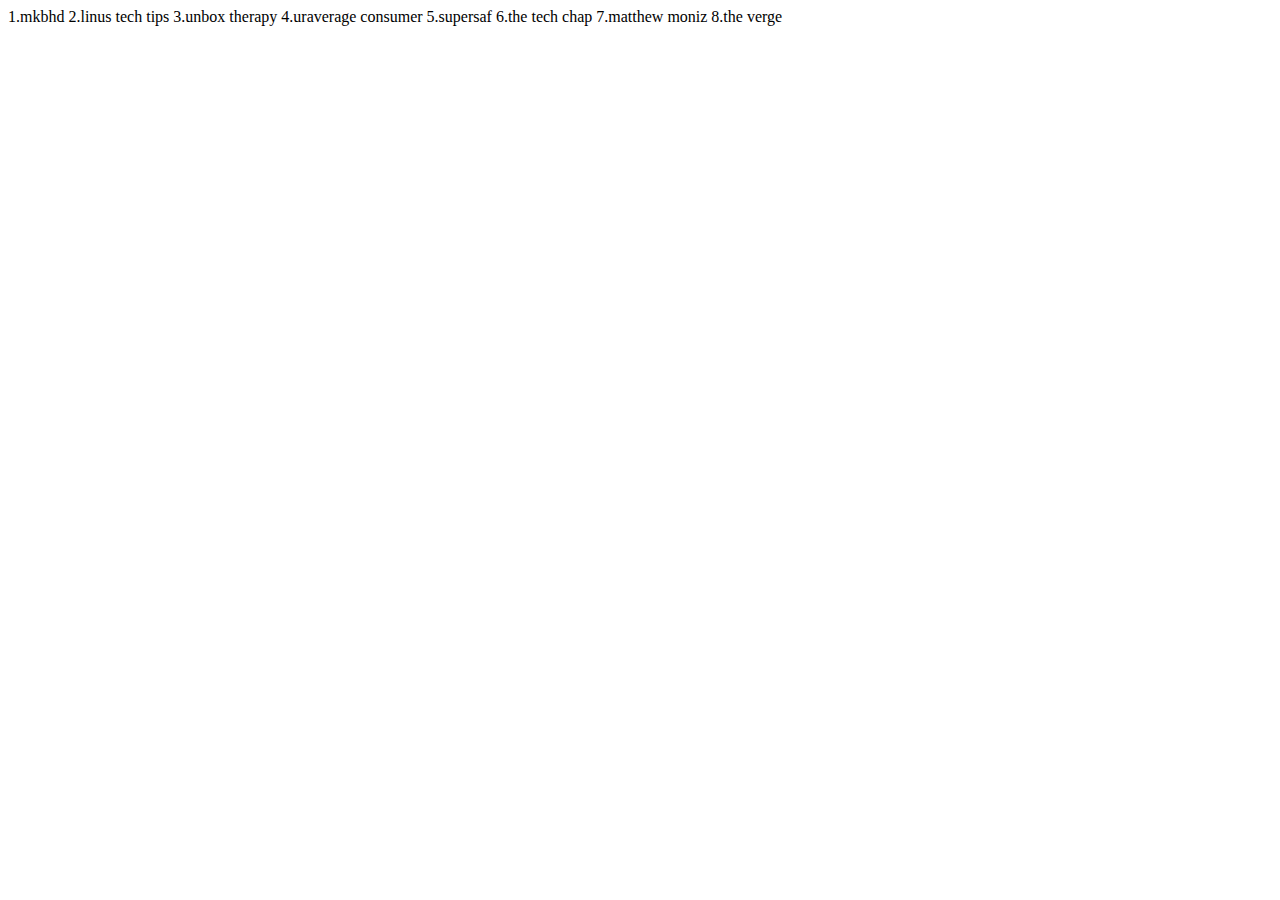
==== tech-youtubers.html @ 6c13b47b "add initial page structure" ====
<!DOCTYPE html>
<html>
  <head>
    <title>Best tech youtubers</title>
  </head>
  <body>
    1.mkbhd
    2.linus tech tips
    3.unbox therapy
    4.uraverage consumer
    5.supersaf
    6.the tech chap
    7.matthew moniz
    8.the verge
  </body>
</html>
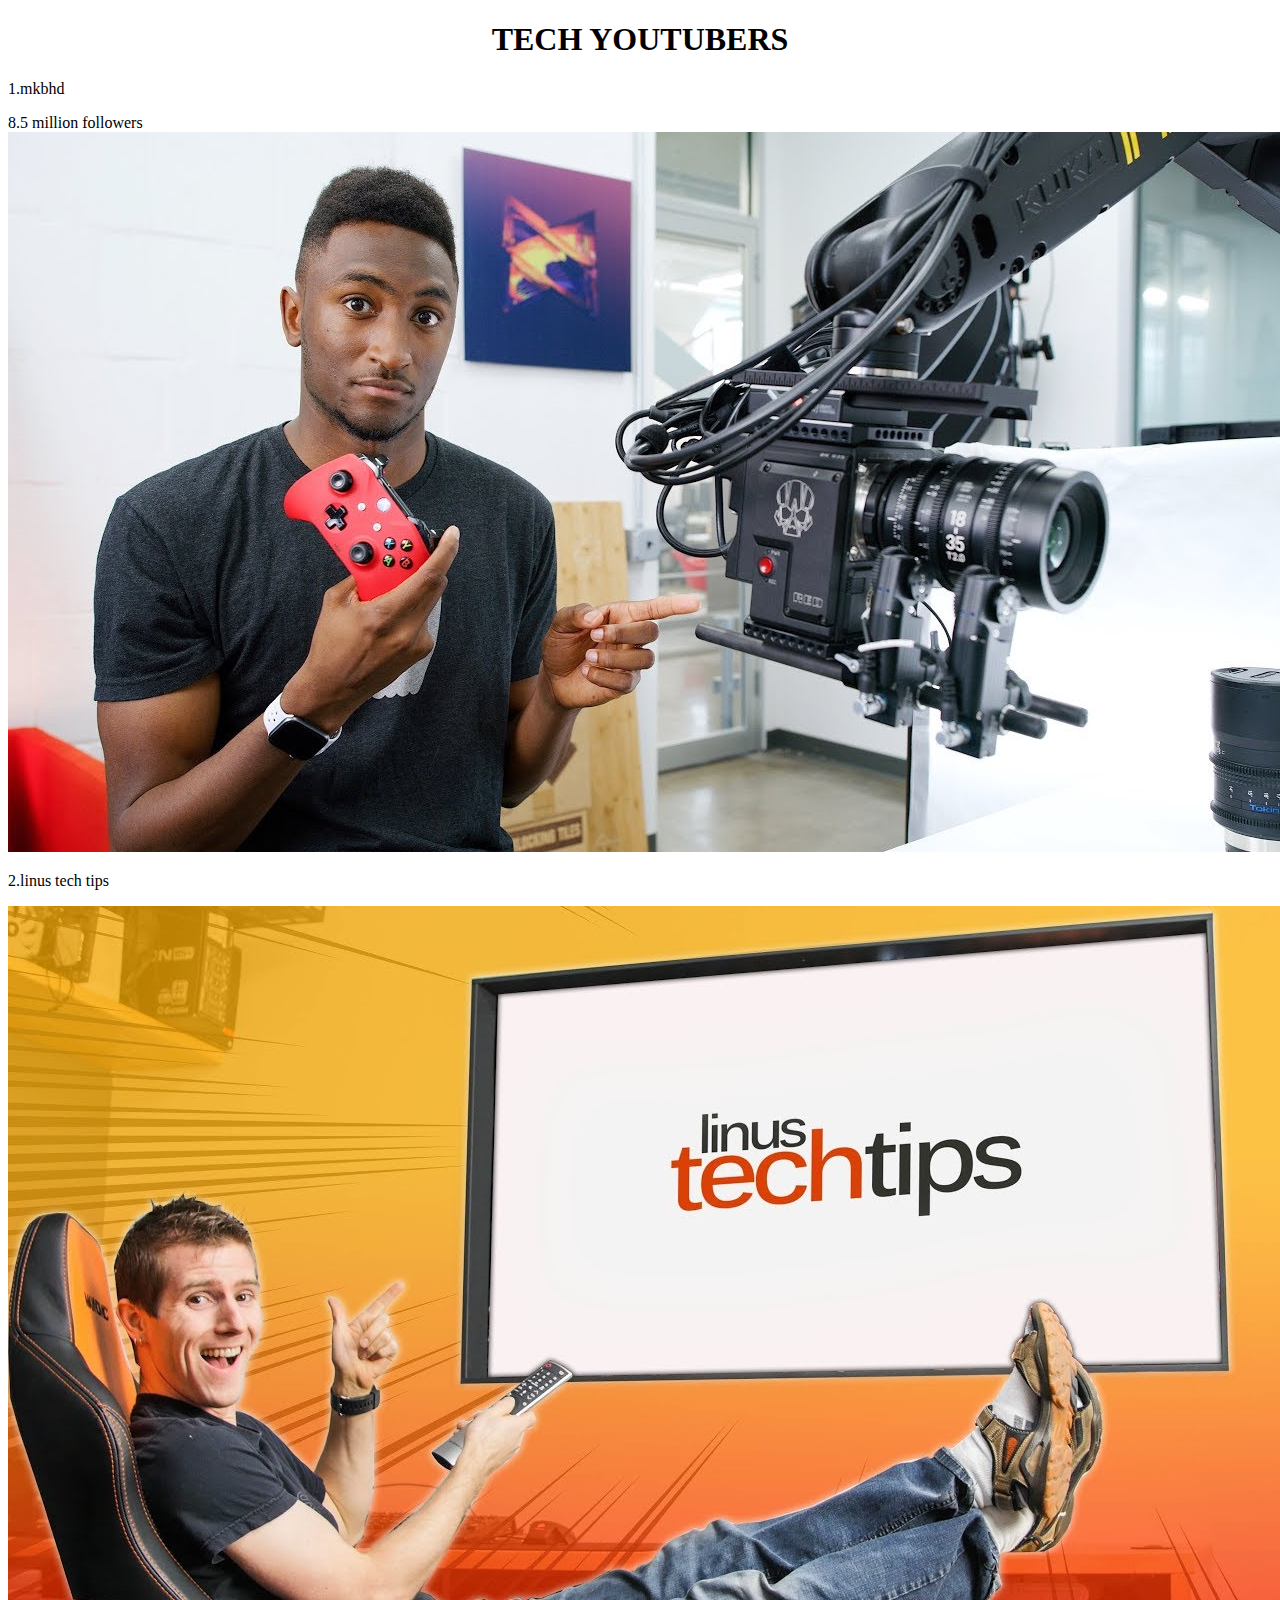
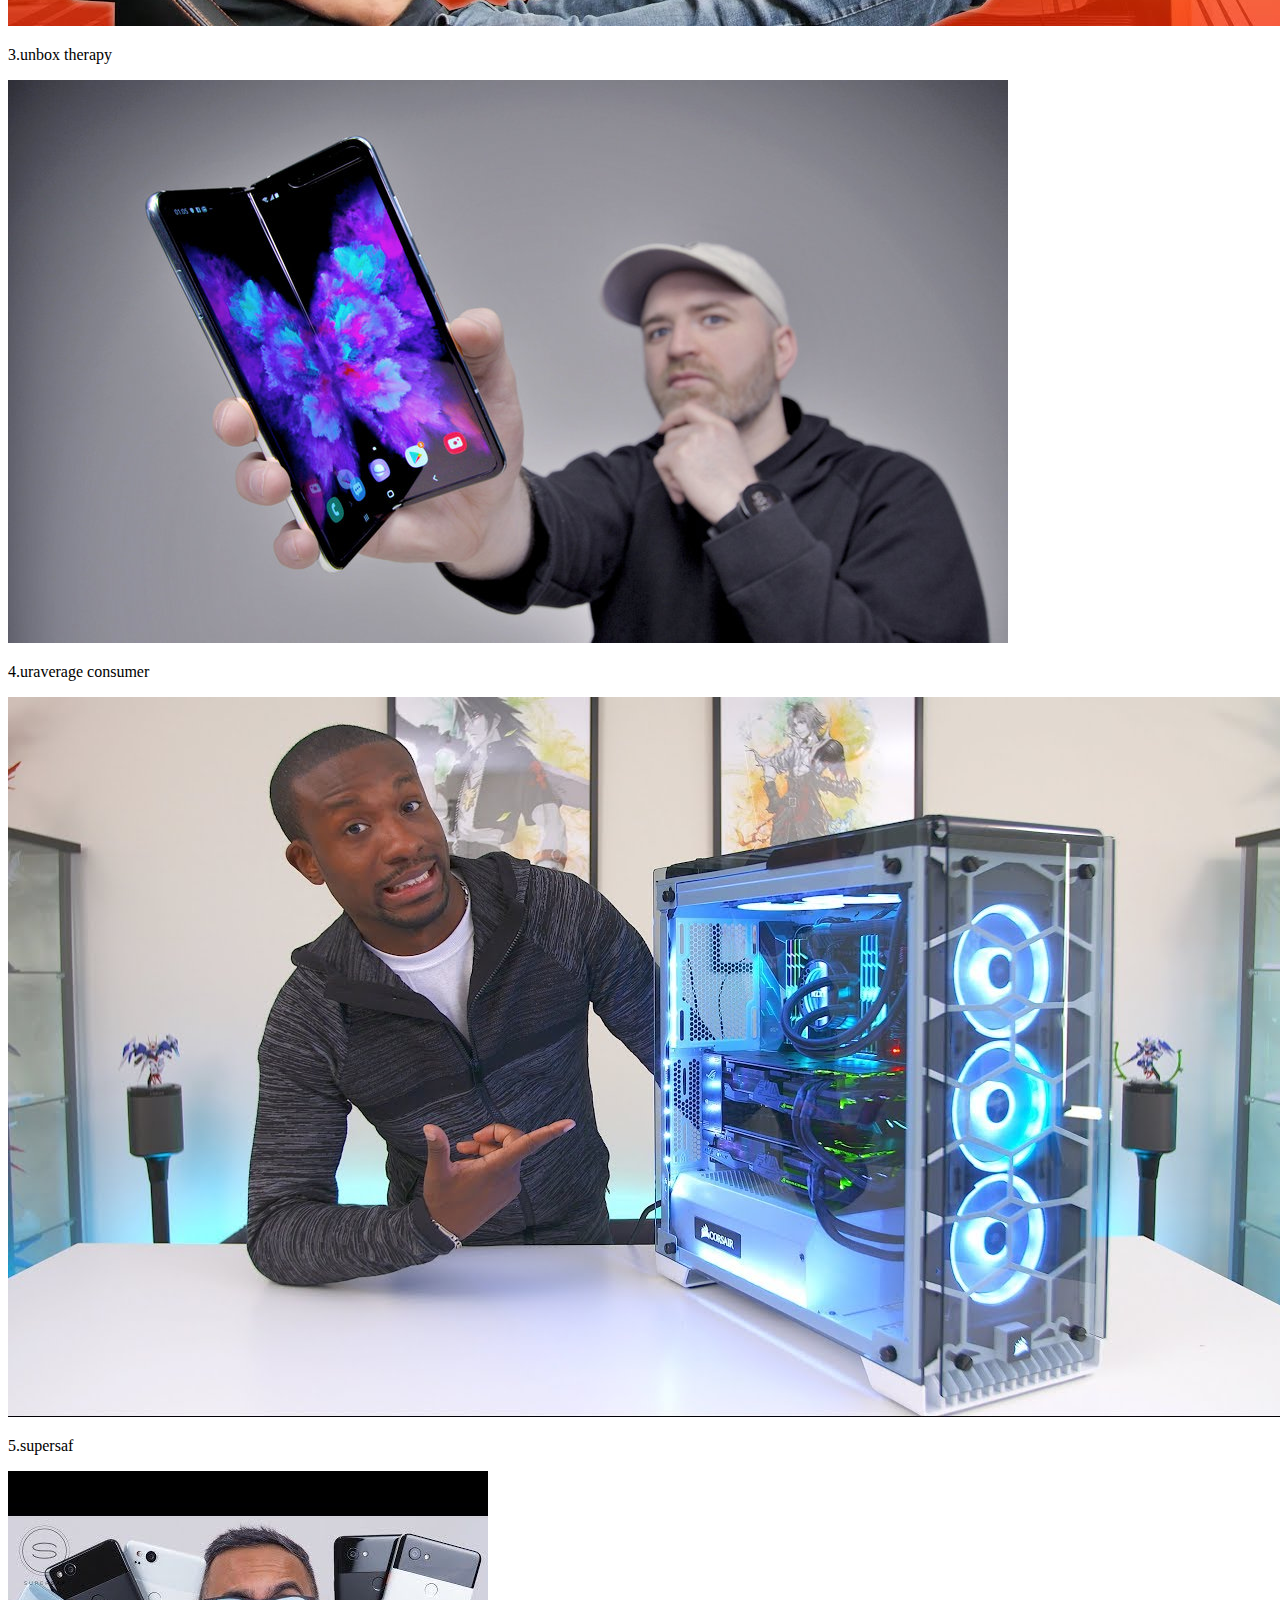
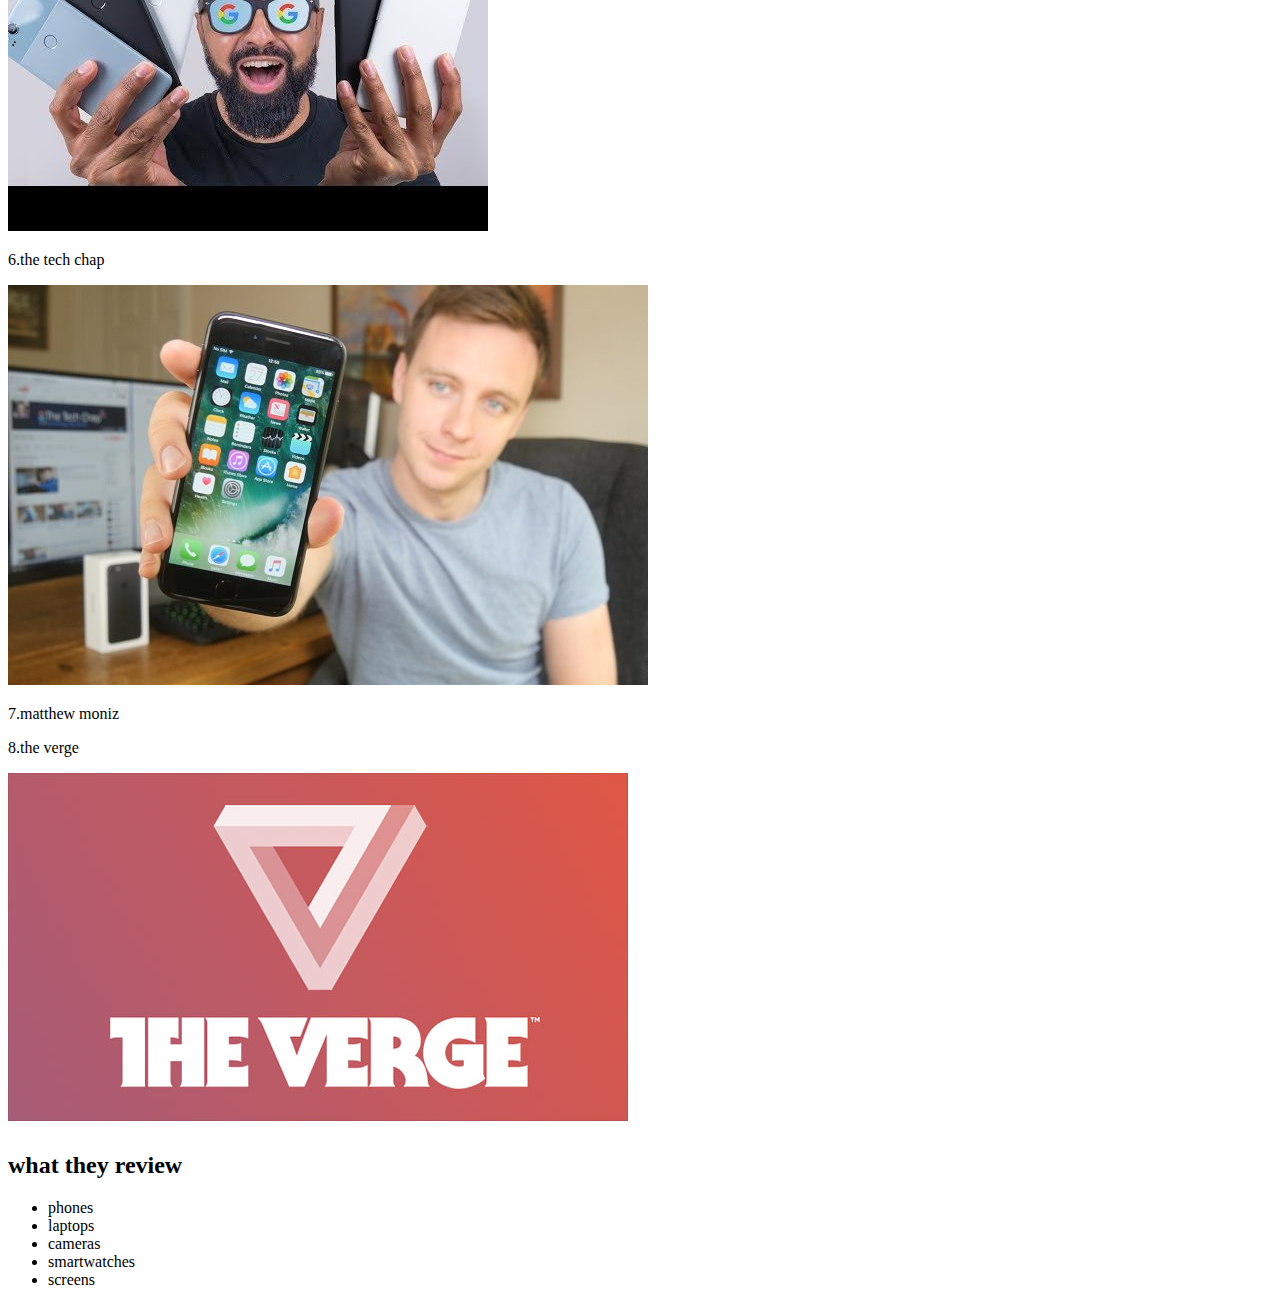
==== commit 126e2fbf: "change name of favorite-things.html file to index.html." ====
--- a/tech-youtubers.html
+++ b/tech-youtubers.html
@@ -1,16 +1,35 @@
 <!DOCTYPE html>
 <html>
-  <head>
-    <title>Best tech youtubers</title>
-  </head>
-  <body>
-    1.mkbhd
-    2.linus tech tips
-    3.unbox therapy
-    4.uraverage consumer
-    5.supersaf
-    6.the tech chap
-    7.matthew moniz
-    8.the verge
-  </body>
+
+<head>
+  <title>Best tech youtubers</title>
+</head>
+
+<body>
+  <h1>TECH YOUTUBERS</h1>
+<link href="css/style1.css" rel="stylesheet" type="text/css">
+  <p>1.mkbhd</p>  8.5 million followers
+  <img src="mkbhd.jpg" alt="a photo of a person">
+  <p>2.linus tech tips</p>
+  <img src="Linus.jpg">
+  <p>3.unbox therapy</p>
+  <img src="unbox.jpg">
+  <P> 4.uraverage consumer</p>
+    <img src="ur.jpg">
+  <p> 5.supersaf</p>
+  <img src="su.jpg">
+  <p> 6.the tech chap</p>
+    <img src="te.jpeg">
+  <p> 7.matthew moniz</p>
+  <p> 8.the verge</p>
+  <img src="ve.jpeg">
+  <h2>what they review</h2>
+  <ul>
+    <li>phones</li>
+    <li>laptops</li>
+    <li>cameras</li>
+    <li>smartwatches</li>
+    <li>screens</li>
+</body>
+
 </html>
--- a/css/style1.css
+++ b/css/style1.css
@@ -0,0 +1,5 @@
+h1{
+  colour:red;
+  font-style:old-english;
+  text-align:center
+}
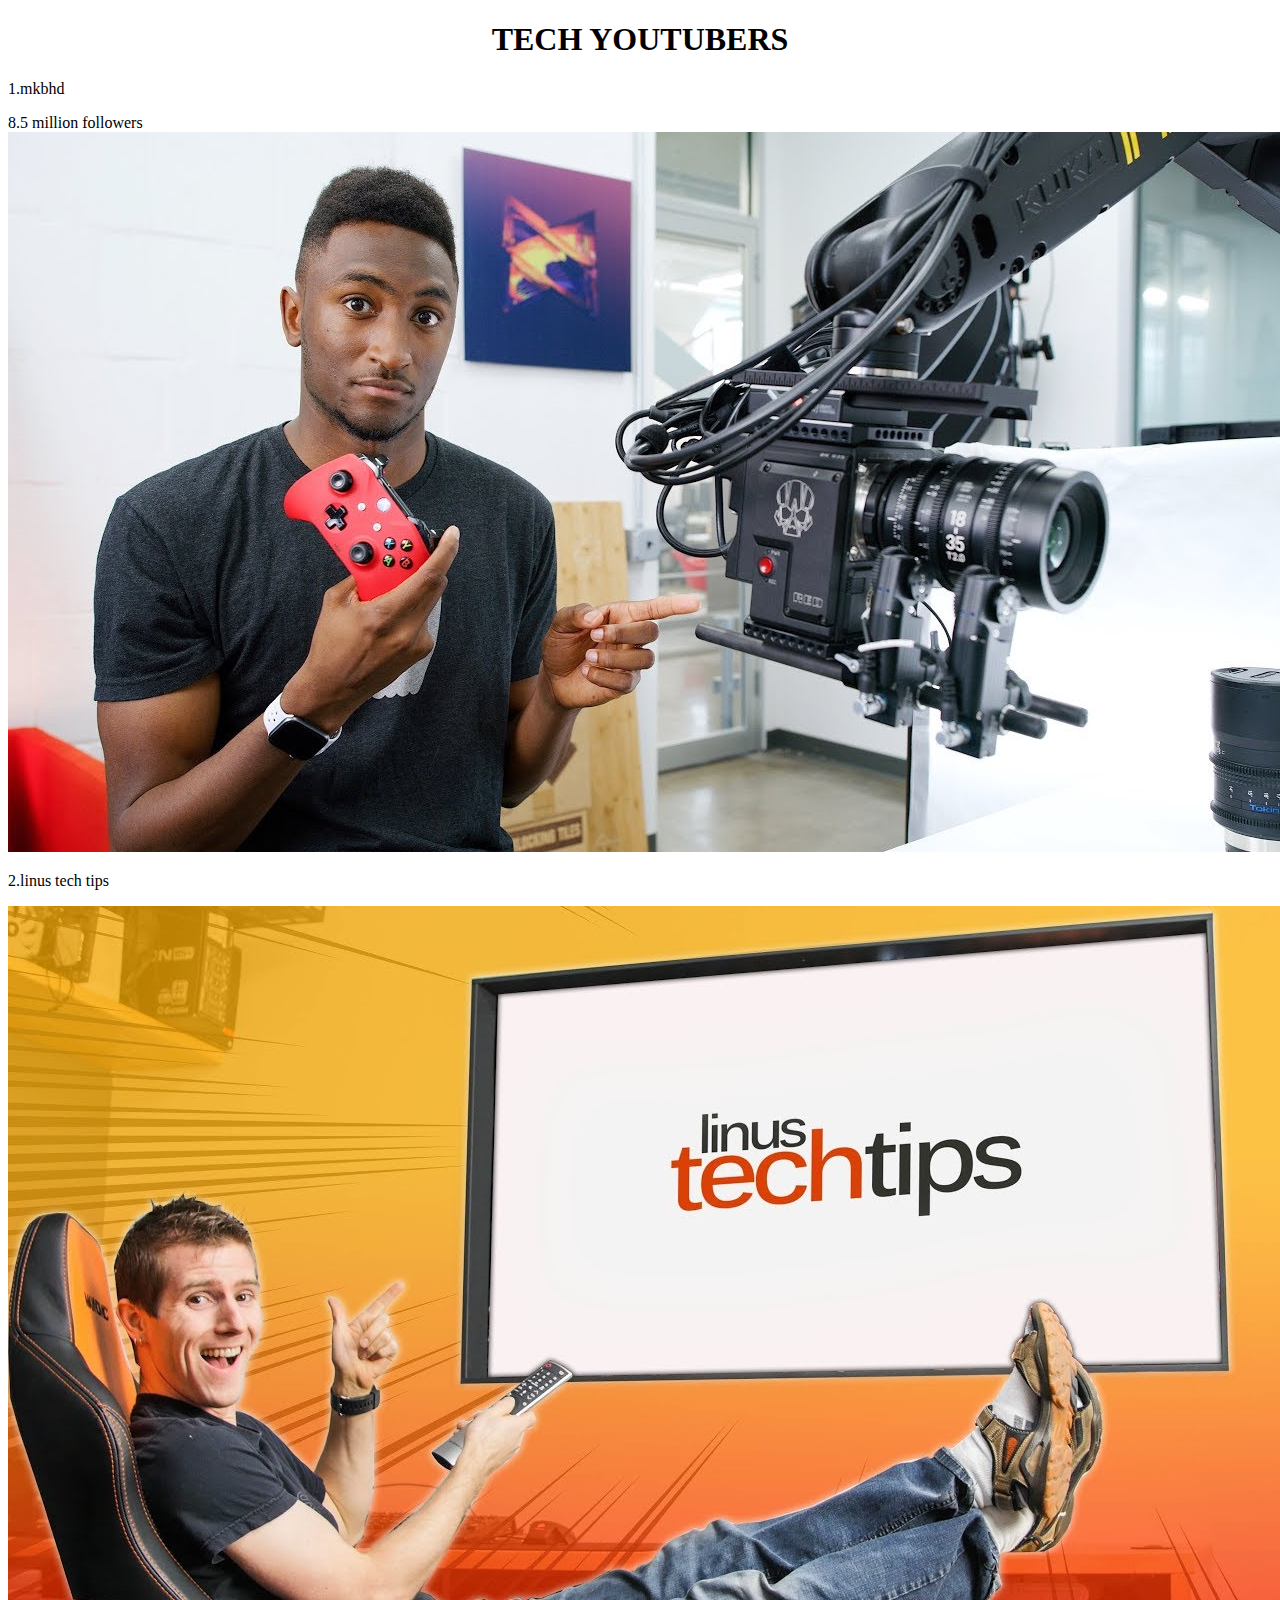
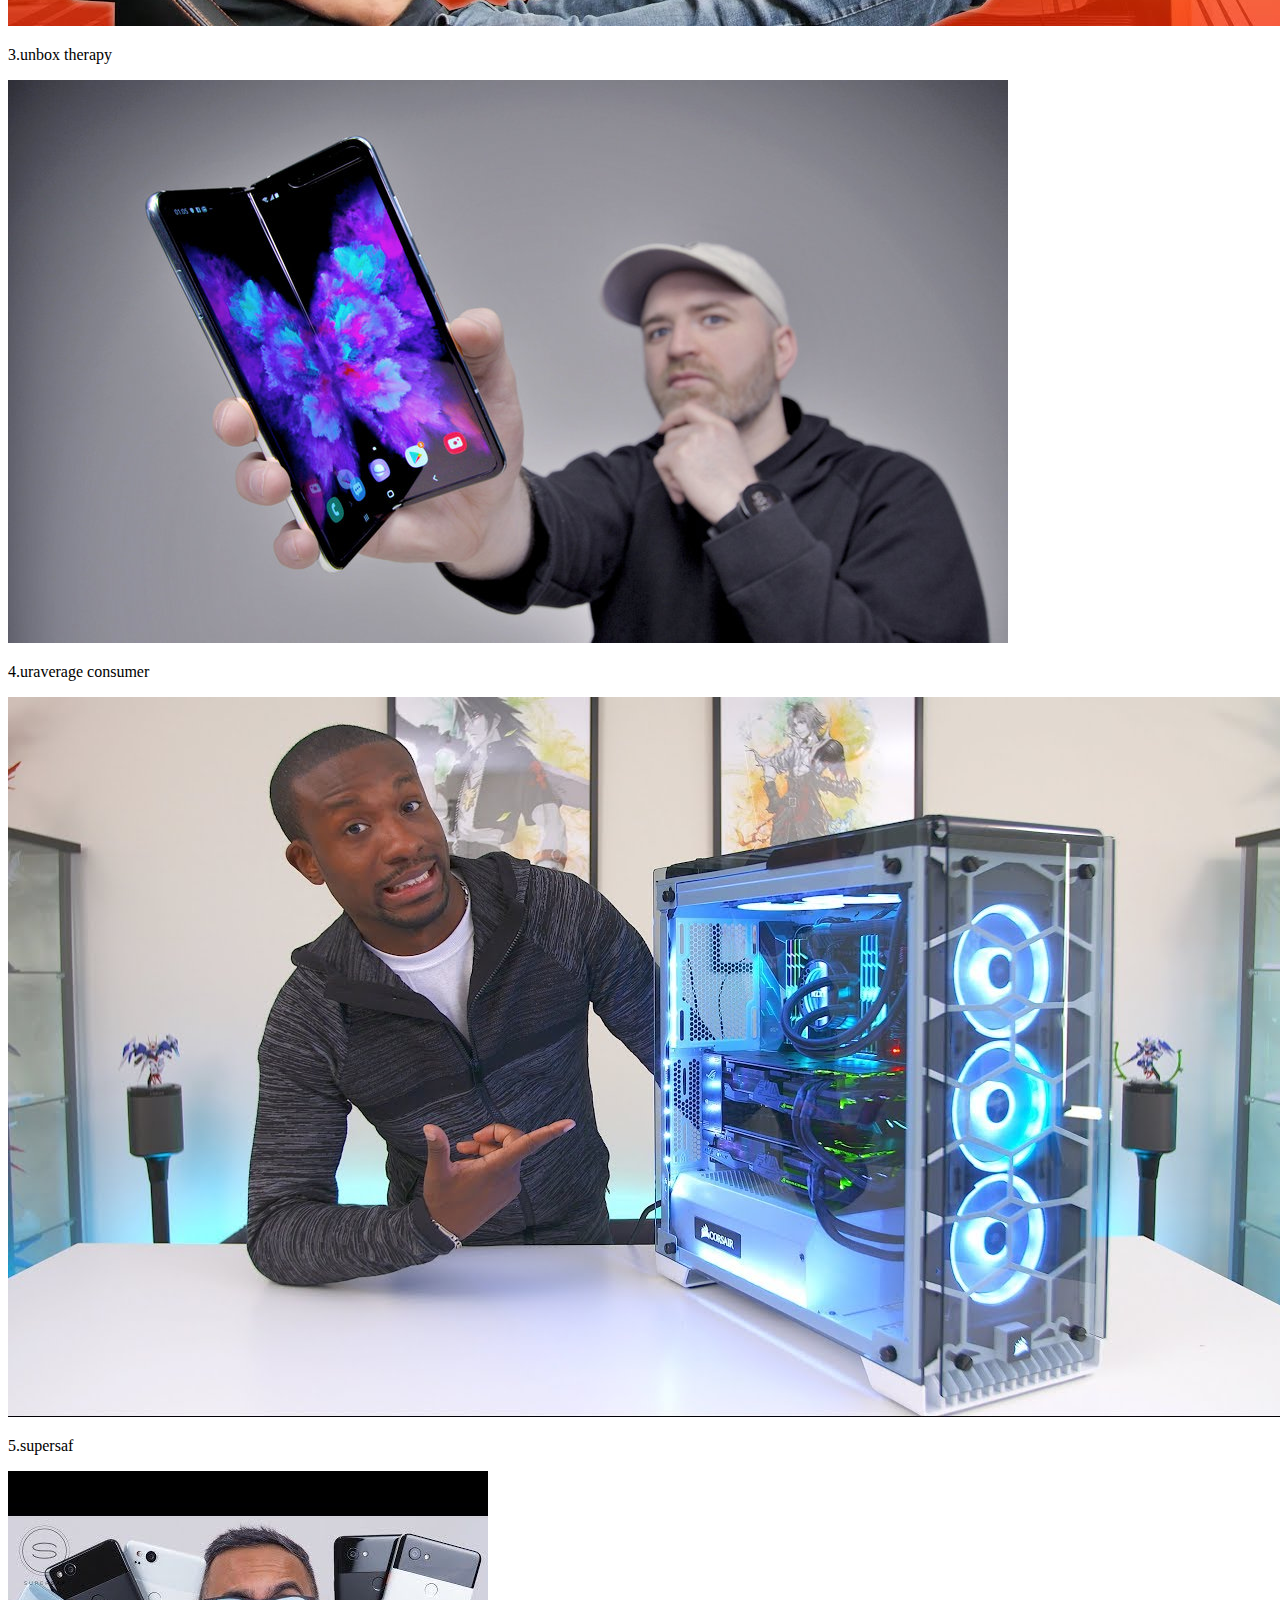
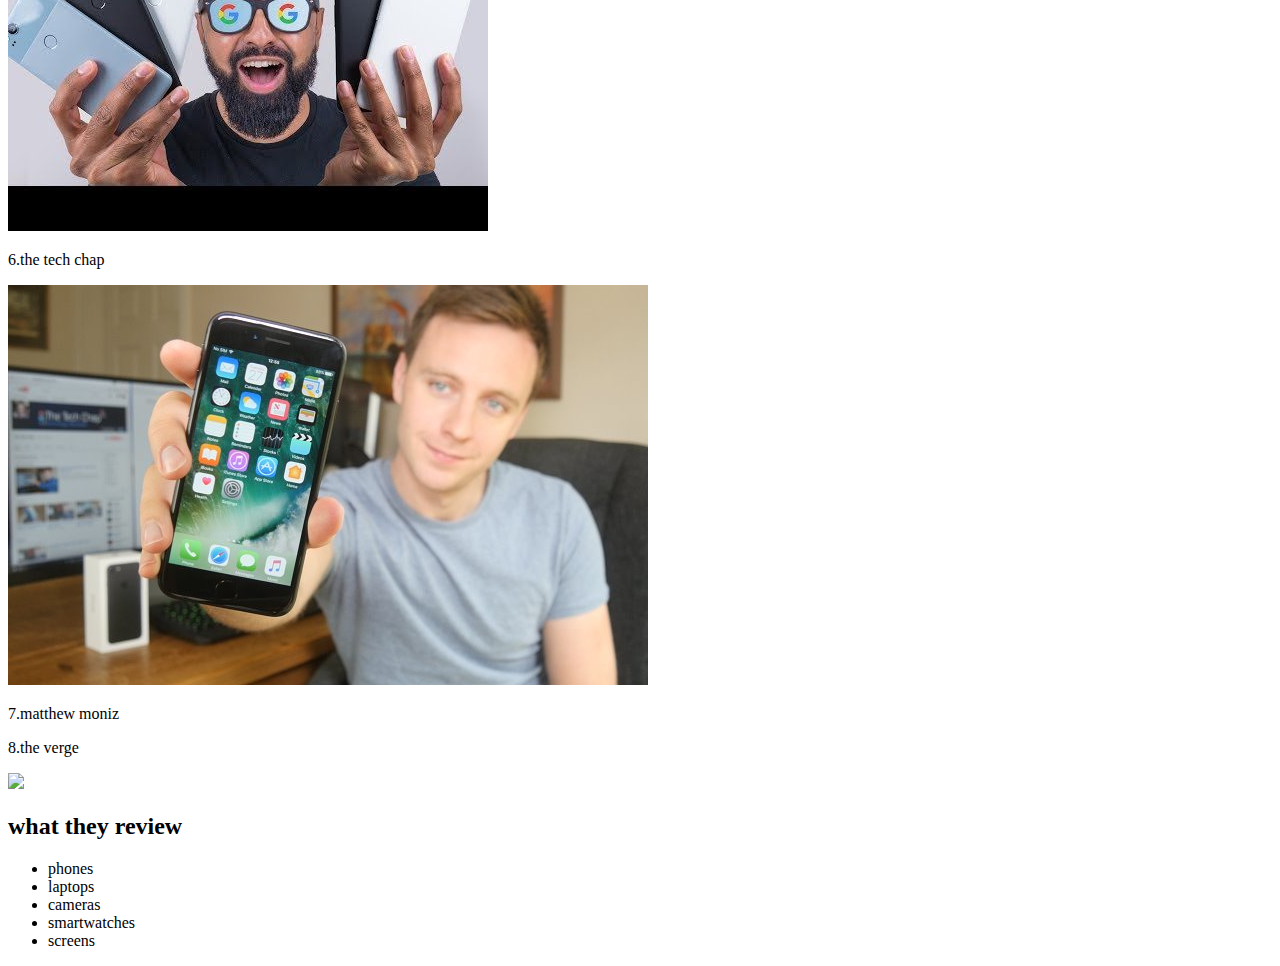
==== commit 9097466e: "added image" ====
--- a/tech-youtubers.html
+++ b/tech-youtubers.html
@@ -1,28 +1,26 @@
 <!DOCTYPE html>
 <html>
-
 <head>
   <title>Best tech youtubers</title>
 </head>
-
+<link href="css/style1.css" rel="stylesheet" type="text/css">
 <body>
   <h1>TECH YOUTUBERS</h1>
-<link href="css/style1.css" rel="stylesheet" type="text/css">
   <p>1.mkbhd</p>  8.5 million followers
-  <img src="mkbhd.jpg" alt="a photo of a person">
+  <img src="images/mkbhd.jpg" alt="a photo of a person">
   <p>2.linus tech tips</p>
-  <img src="Linus.jpg">
+  <img src="images/Linus.jpg">
   <p>3.unbox therapy</p>
-  <img src="unbox.jpg">
+  <img src="images/unbox.jpg">
   <P> 4.uraverage consumer</p>
-    <img src="ur.jpg">
+    <img src="images/ur.jpg">
   <p> 5.supersaf</p>
-  <img src="su.jpg">
+  <img src="images/su.jpg">
   <p> 6.the tech chap</p>
-    <img src="te.jpeg">
+    <img src="images/te.jpeg">
   <p> 7.matthew moniz</p>
   <p> 8.the verge</p>
-  <img src="ve.jpeg">
+  <img src="ve.images/jpeg">
   <h2>what they review</h2>
   <ul>
     <li>phones</li>
